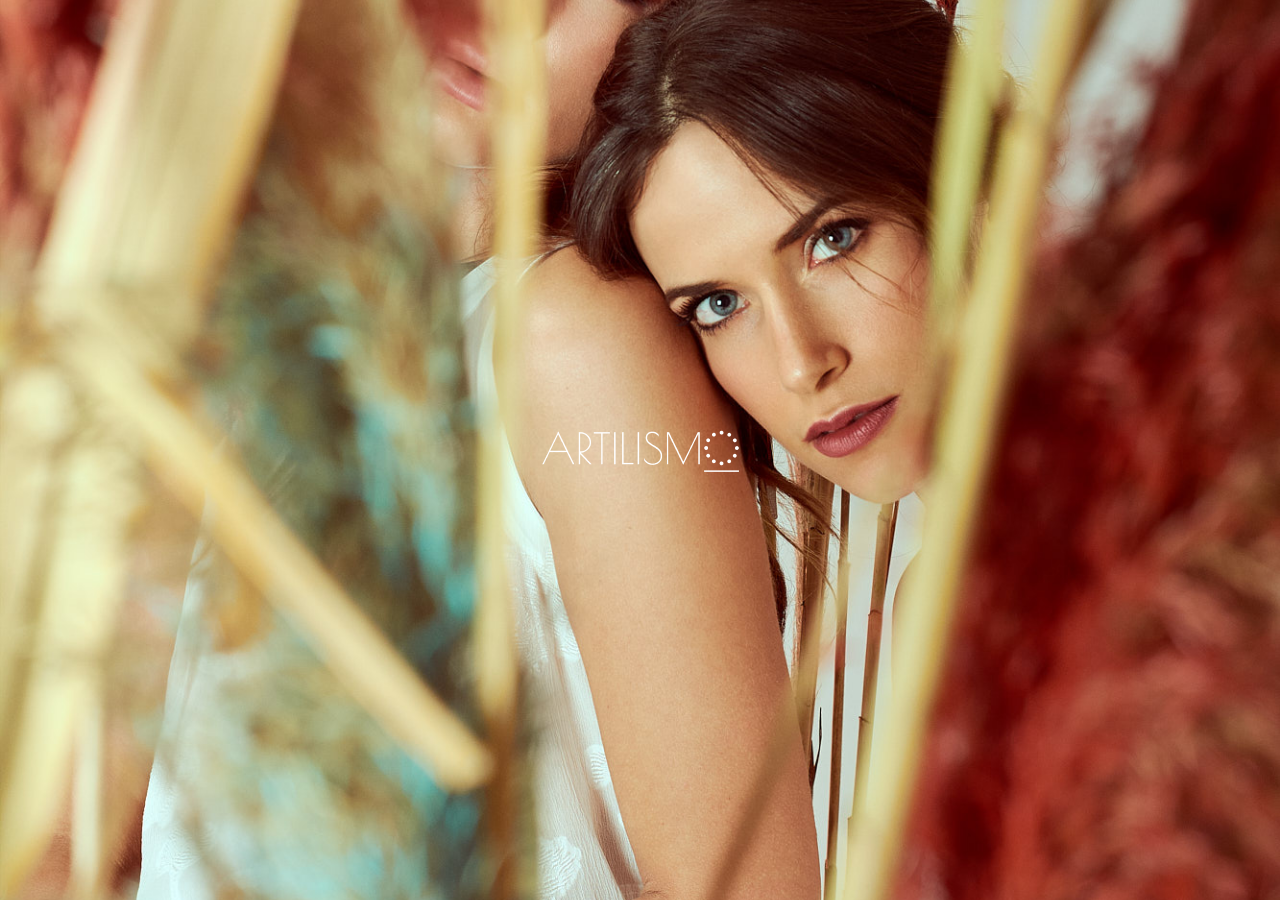
==== index.html @ b91782e4 "start" ====
<!DOCTYPE html>
<html lang="es">
<head>
    <meta charset="UTF-8">
    <meta http-equiv="X-UA-Compatible" content="IE=edge">
    <meta name="viewport" content="width=device-width, initial-scale=1.0">
    <title>Artilismo || Maquillaje profesional</title>
    <link rel="stylesheet" href="style.css">
</head>

<body>

    <div class="portada">
        <div class="logo">
            <img  src="Assets/Logotipos/logoArtilismoBlanco.png" alt="logotipo Artilismo" >
        </div>
                
        <div class="redes">
            <span class="instagram"></span>
            <span class="instagram"></span>
            <span class="instagram"></span>
        </div>
    </div>

    
</body>
</html>
---- style.css ----
*{
    margin: 0px;
    padding: 0px;
    box-sizing: border-box;
  }

/* INDEX */

.portada{
    background: url(./Assets/folder5/Imagen19.jpg) no-repeat center fixed;
    background-size: cover;
    background-position-y: -65vh;
    width: 100%;
    height: 100vh;
}


.logo {
    height: 100vh;
    display:flex;
    justify-content: center;
    align-items: center;
    
}
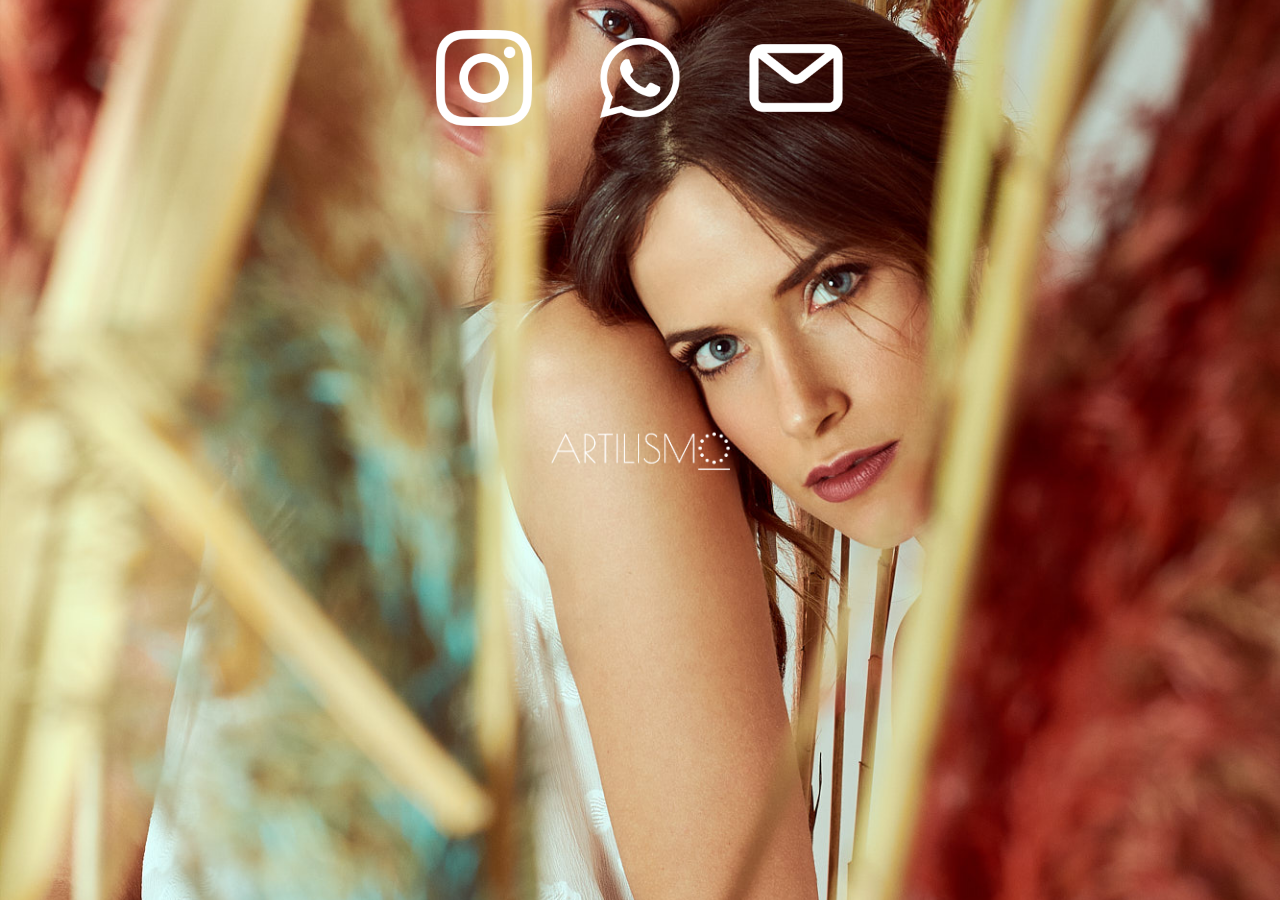
==== commit 3021441c: "start" ====
--- a/index.html
+++ b/index.html
@@ -2,6 +2,11 @@
 <html lang="es">
 <head>
     <meta charset="UTF-8">
+    <title>Artilismo || Maquillaje profesional</title>
+    <meta name="description" content="Artilismo - Maquilladora profesional.">
+    <meta property="og:title" content="Artilismo">
+    <meta property="og:type" content="website">
+    <meta property="og:url" content="https://www.mariaarteaga.es/">
     <meta http-equiv="X-UA-Compatible" content="IE=edge">
     <meta name="viewport" content="width=device-width, initial-scale=1.0">
     <title>Artilismo || Maquillaje profesional</title>
@@ -11,15 +16,16 @@
 <body>
 
     <div class="portada">
+        <div class="icons">
+        <img class="icon" src="Assets/Iconos/instagram.png" alt="logotipo instagram">
+        <img class="icon" src="Assets/Iconos/whatsapp.png" alt="logotipo whatsapp">
+        <img class="icon" src="Assets/Iconos/email.png" alt="imagen correo">
+    </div>
+        
         <div class="logo">
-            <img  src="Assets/Logotipos/logoArtilismoBlanco.png" alt="logotipo Artilismo" >
+            <img  src="Assets/Logos/logo artilismo blanco1.png" alt="logotipo Artilismo">
         </div>
-                
-        <div class="redes">
-            <span class="instagram"></span>
-            <span class="instagram"></span>
-            <span class="instagram"></span>
-        </div>
+        
     </div>
 
     
--- a/style.css
+++ b/style.css
@@ -7,18 +7,35 @@
 /* INDEX */
 
 .portada{
-    background: url(./Assets/folder5/Imagen19.jpg) no-repeat center fixed;
+    background: url(./Assets/Imagenes/Imagen\ 19.jpg) no-repeat center;
     background-size: cover;
-    background-position-y: -65vh;
+    background-position-y: -60vh;
     width: 100%;
     height: 100vh;
 }
-
 
 .logo {
     height: 100vh;
     display:flex;
     justify-content: center;
     align-items: center;
-    
 }
+
+.logo img{
+    width: 20vh;
+}
+
+.icons{
+    width: 100%;
+    height: 100vh;
+    position: absolute;
+    display: flex;
+    justify-content: center;
+}
+
+.icons img{
+    width: 6em;
+    height: 6em;
+    margin: 30px 30px;
+
+}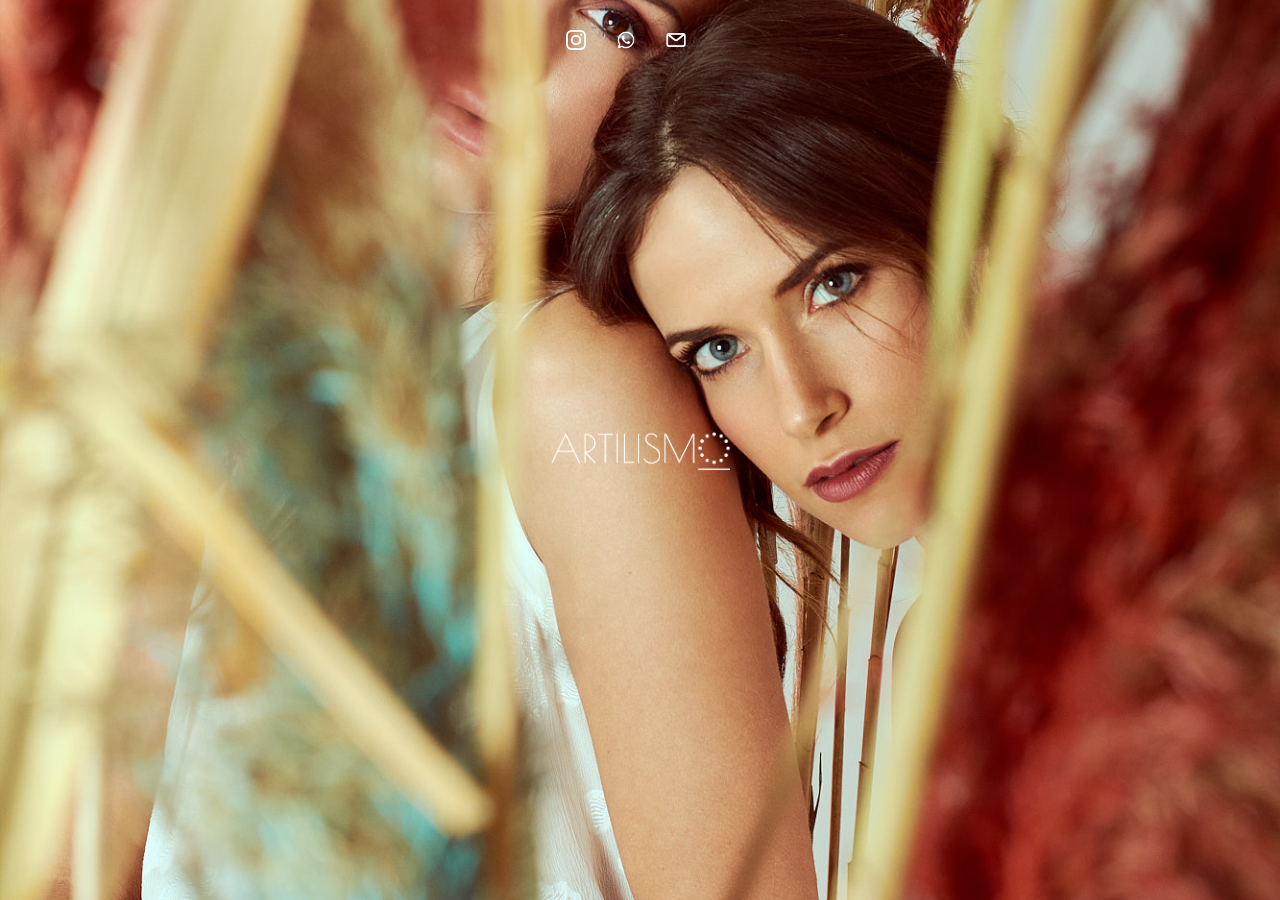
==== commit c0e040a6: "firstpage" ====
--- a/index.html
+++ b/index.html
@@ -17,9 +17,13 @@
 
     <div class="portada">
         <div class="icons">
-        <img class="icon" src="Assets/Iconos/instagram.png" alt="logotipo instagram">
-        <img class="icon" src="Assets/Iconos/whatsapp.png" alt="logotipo whatsapp">
-        <img class="icon" src="Assets/Iconos/email.png" alt="imagen correo">
+        <a href="https://www.instagram.com/artilismo/?hl=es"><img class="icon" src="Assets/Iconos/instagram.png" alt="logotipo instagram" width="20px"></a>
+
+        <a href="https://wa.me/34601532809"><img class="icon" src="Assets/Iconos/whatsapp.png" alt="logotipo whatsapp" width="20px"></a>
+
+        <a href=mailto:artilismo.makeup@gmail.com><img class="icon" src="Assets/Iconos/email.png" alt="imagen correo" width="20px"></a>
+        
+        
     </div>
         
         <div class="logo">
--- a/style.css
+++ b/style.css
@@ -33,9 +33,9 @@
     justify-content: center;
 }
 
-.icons img{
-    width: 6em;
-    height: 6em;
-    margin: 30px 30px;
+.icons a{
+    width: 3em;
+
+    margin: 30px 1px;
 
 }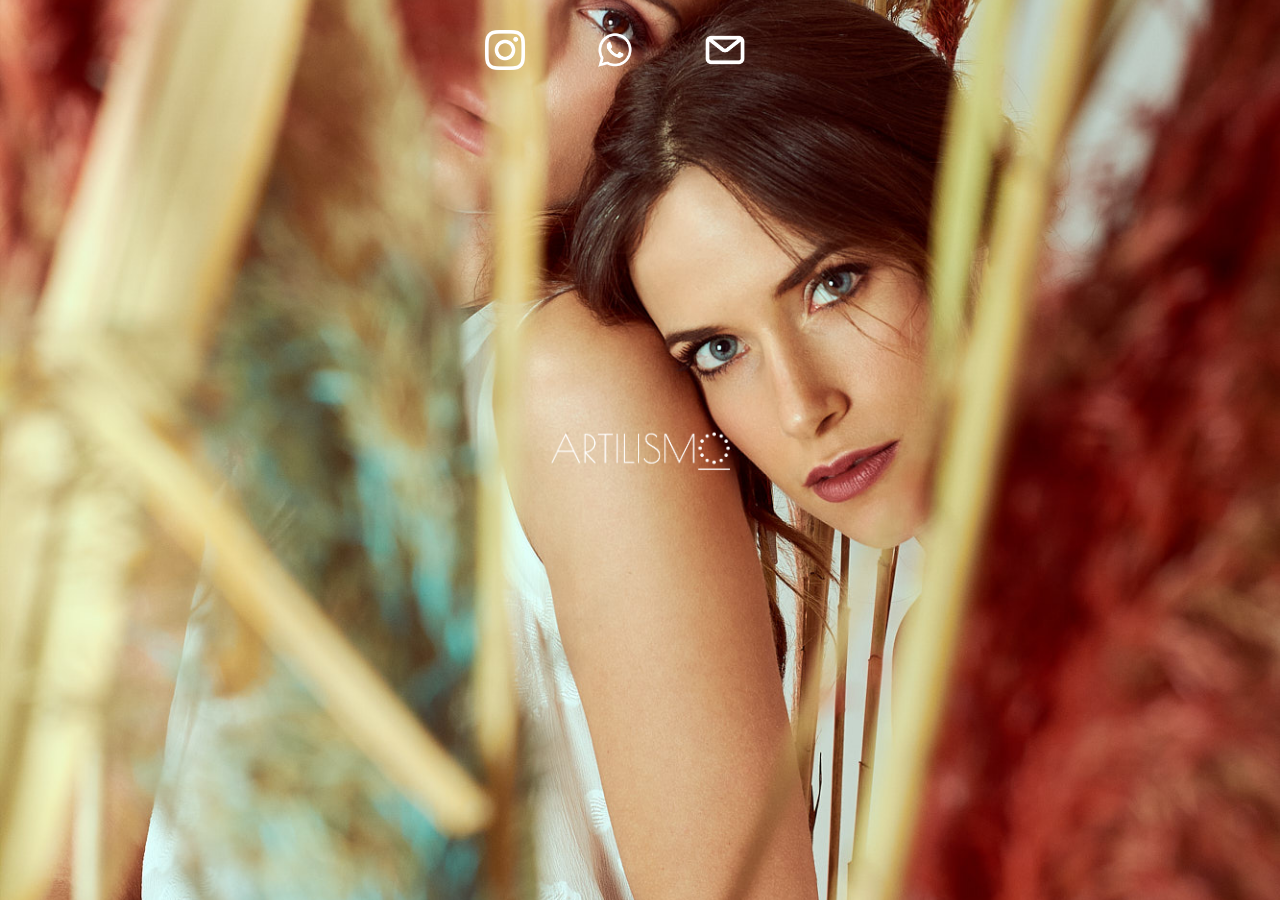
==== commit 7ddacc8a: "s" ====
--- a/index.html
+++ b/index.html
@@ -13,15 +13,15 @@
     <link rel="stylesheet" href="style.css">
 </head>
 
-<body>
+<a href=""></a><body>
 
     <div class="portada">
         <div class="icons">
-        <a href="https://www.instagram.com/artilismo/?hl=es"><img class="icon" src="Assets/Iconos/instagram.png" alt="logotipo instagram" width="20px"></a>
+        <a href="https://www.instagram.com/artilismo/?hl=es"><img class="icon" src="Assets/Iconos/instagram.png" alt="logotipo instagram" width="40px"></a>
 
-        <a href="https://wa.me/34601532809"><img class="icon" src="Assets/Iconos/whatsapp.png" alt="logotipo whatsapp" width="20px"></a>
+        <a href="https://wa.me/34601532809"><img class="icon" src="Assets/Iconos/whatsapp.png" alt="logotipo whatsapp" width="40px"></a>
 
-        <a href=mailto:artilismo.makeup@gmail.com><img class="icon" src="Assets/Iconos/email.png" alt="imagen correo" width="20px"></a>
+        <a href=mailto:artilismo.makeup@gmail.com><img class="icon" src="Assets/Iconos/email.png" alt="imagen correo" width="40px"></a>
         
         
     </div>
--- a/style.css
+++ b/style.css
@@ -34,8 +34,7 @@
 }
 
 .icons a{
-    width: 3em;
-
-    margin: 30px 1px;
+    width: 10vh;
+    margin: 30px 10px;
 
 }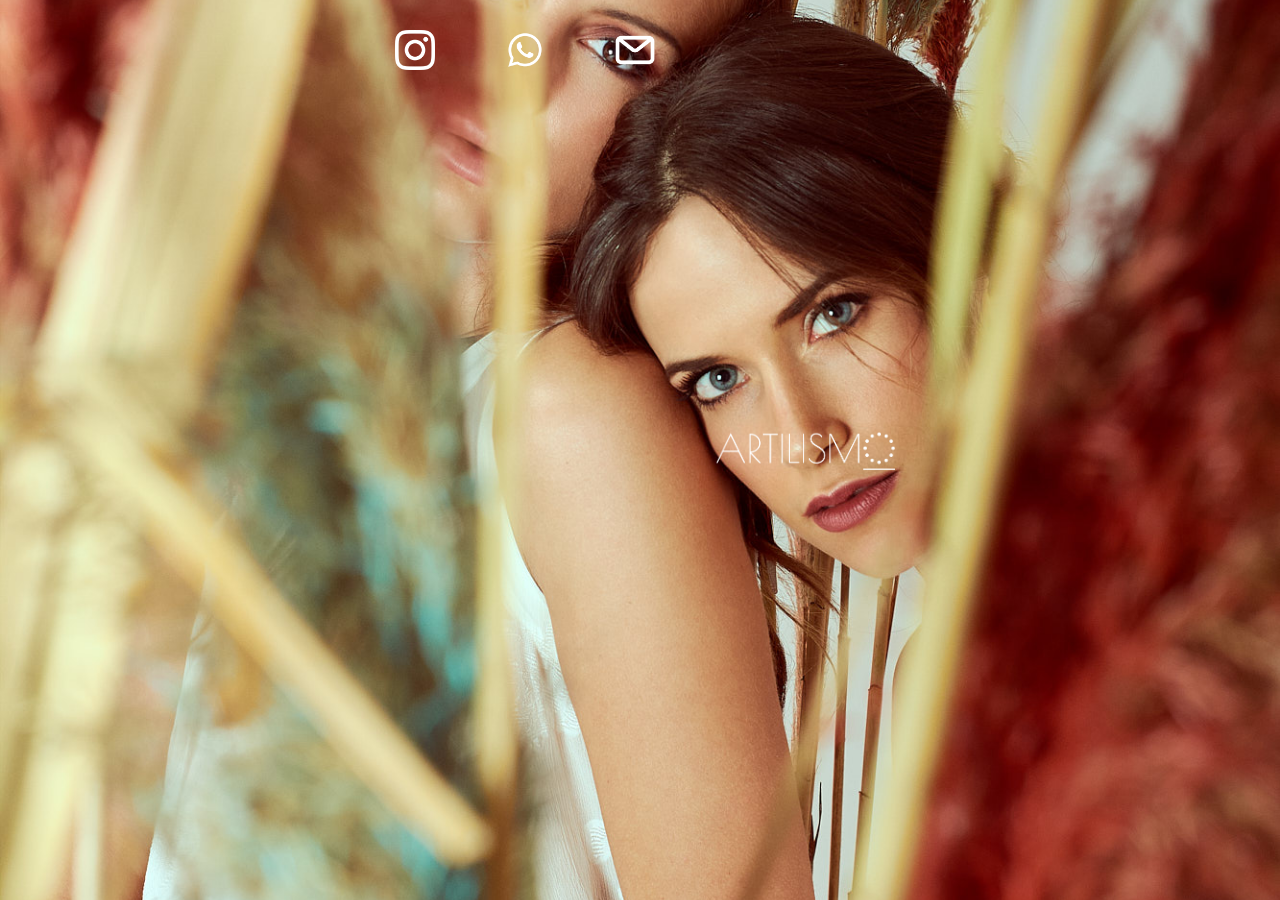
==== commit 0ac8c1cb: "hello" ====
--- a/index.html
+++ b/index.html
@@ -3,7 +3,7 @@
 <head>
     <meta charset="UTF-8">
     <title>Artilismo || Maquillaje profesional</title>
-    <meta name="description" content="Artilismo - Maquilladora profesional.">
+    <meta name="description" content="Artilismo | Maquillaje profesional para estar radiante el dia de tu boda, mejora tus tecnicas de automaquillaje con nuestros cursos de belleza">
     <meta property="og:title" content="Artilismo">
     <meta property="og:type" content="website">
     <meta property="og:url" content="https://www.mariaarteaga.es/">
@@ -13,18 +13,16 @@
     <link rel="stylesheet" href="style.css">
 </head>
 
-<a href=""></a><body>
+<body class="bkg">
 
-    <div class="portada">
+   
         <div class="icons">
         <a href="https://www.instagram.com/artilismo/?hl=es"><img class="icon" src="Assets/Iconos/instagram.png" alt="logotipo instagram" width="40px"></a>
 
         <a href="https://wa.me/34601532809"><img class="icon" src="Assets/Iconos/whatsapp.png" alt="logotipo whatsapp" width="40px"></a>
 
         <a href=mailto:artilismo.makeup@gmail.com><img class="icon" src="Assets/Iconos/email.png" alt="imagen correo" width="40px"></a>
-        
-        
-    </div>
+    
         
         <div class="logo">
             <img  src="Assets/Logos/logo artilismo blanco1.png" alt="logotipo Artilismo">
--- a/style.css
+++ b/style.css
@@ -6,12 +6,13 @@
 
 /* INDEX */
 
-.portada{
-    background: url(./Assets/Imagenes/Imagen\ 19.jpg) no-repeat center;
+.bkg{
+    background: url(./Assets/Imagenes/Imagen\ 19.jpg) no-repeat center center fixed;
     background-size: cover;
-    background-position-y: -60vh;
+    background-color: #464646;
     width: 100%;
     height: 100vh;
+    
 }
 
 .logo {
@@ -27,7 +28,7 @@
 
 .icons{
     width: 100%;
-    height: 100vh;
+ 
     position: absolute;
     display: flex;
     justify-content: center;
@@ -37,4 +38,14 @@
     width: 10vh;
     margin: 30px 10px;
 
-}+}
+
+
+
+/* TAMAÑO SMARTPHONES */
+
+@media only screen and (max-width: 767px) {
+    body {
+      background-image: url(Assets/Imagenes/Imagen\ 19.jpg);
+    }
+  }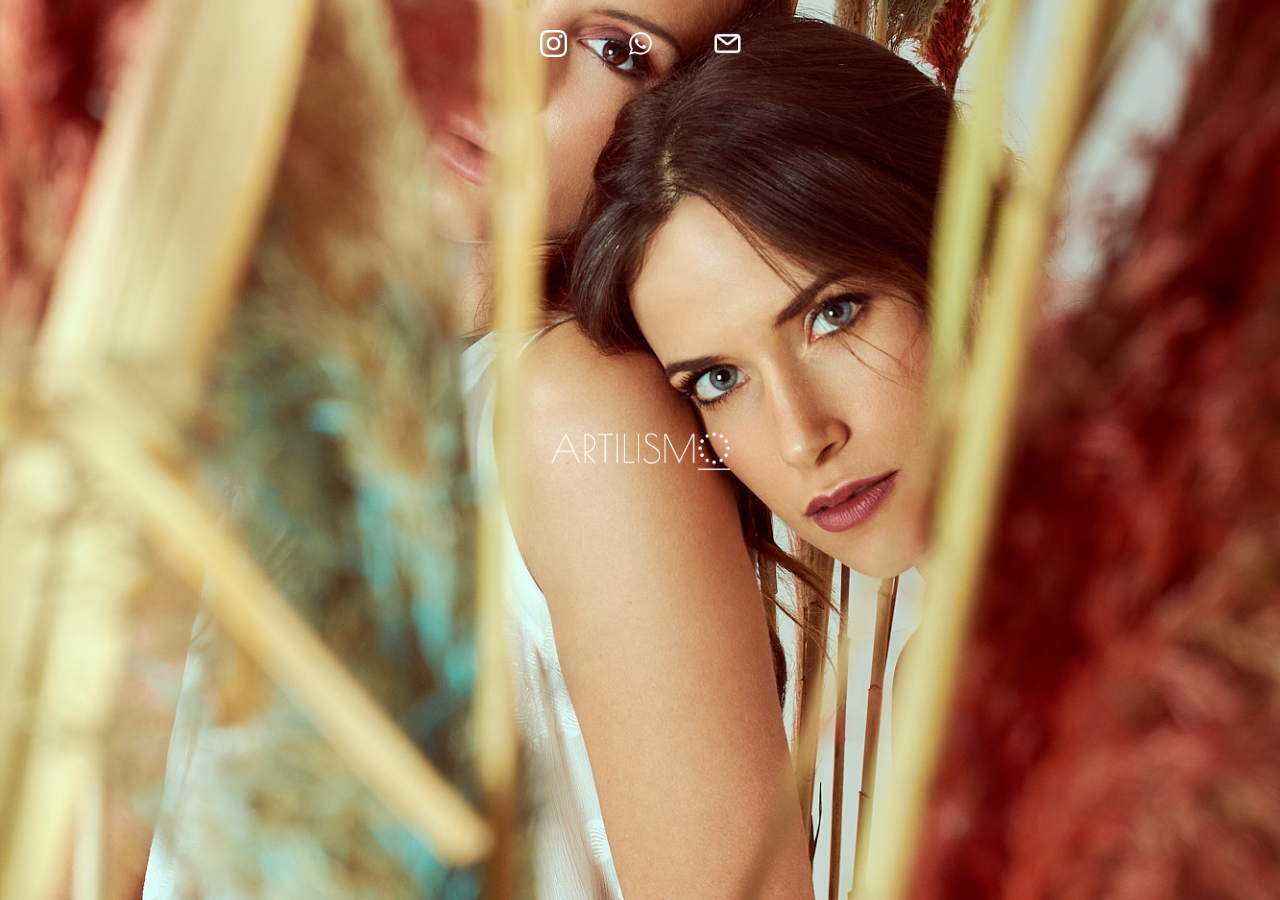
==== commit 960894f7: "hello" ====
--- a/index.html
+++ b/index.html
@@ -14,22 +14,16 @@
 </head>
 
 <body class="bkg">
-
-   
+    <div>
         <div class="icons">
-        <a href="https://www.instagram.com/artilismo/?hl=es"><img class="icon" src="Assets/Iconos/instagram.png" alt="logotipo instagram" width="40px"></a>
-
-        <a href="https://wa.me/34601532809"><img class="icon" src="Assets/Iconos/whatsapp.png" alt="logotipo whatsapp" width="40px"></a>
-
-        <a href=mailto:artilismo.makeup@gmail.com><img class="icon" src="Assets/Iconos/email.png" alt="imagen correo" width="40px"></a>
-    
+            <a href="https://www.instagram.com/artilismo/?hl=es"><img class="icon" src="Assets/Iconos/instagram.png" alt="logotipo instagram" width="40px"></a>
+            <a href="https://wa.me/34601532809"><img class="icon" src="Assets/Iconos/whatsapp.png" alt="logotipo whatsapp" width="40px"></a>
+            <a href=mailto:artilismo.makeup@gmail.com><img class="icon" src="Assets/Iconos/email.png" alt="imagen correo" width="40px"></a>
+        </div>
         
         <div class="logo">
             <img  src="Assets/Logos/logo artilismo blanco1.png" alt="logotipo Artilismo">
         </div>
-        
-    </div>
 
-    
 </body>
 </html>--- a/style.css
+++ b/style.css
@@ -28,16 +28,14 @@
 
 .icons{
     width: 100%;
- 
     position: absolute;
     display: flex;
     justify-content: center;
 }
 
-.icons a{
-    width: 10vh;
-    margin: 30px 10px;
-
+.icons a img{
+    width: 3vh;
+    margin: 30px 30px;
 }
 
 
